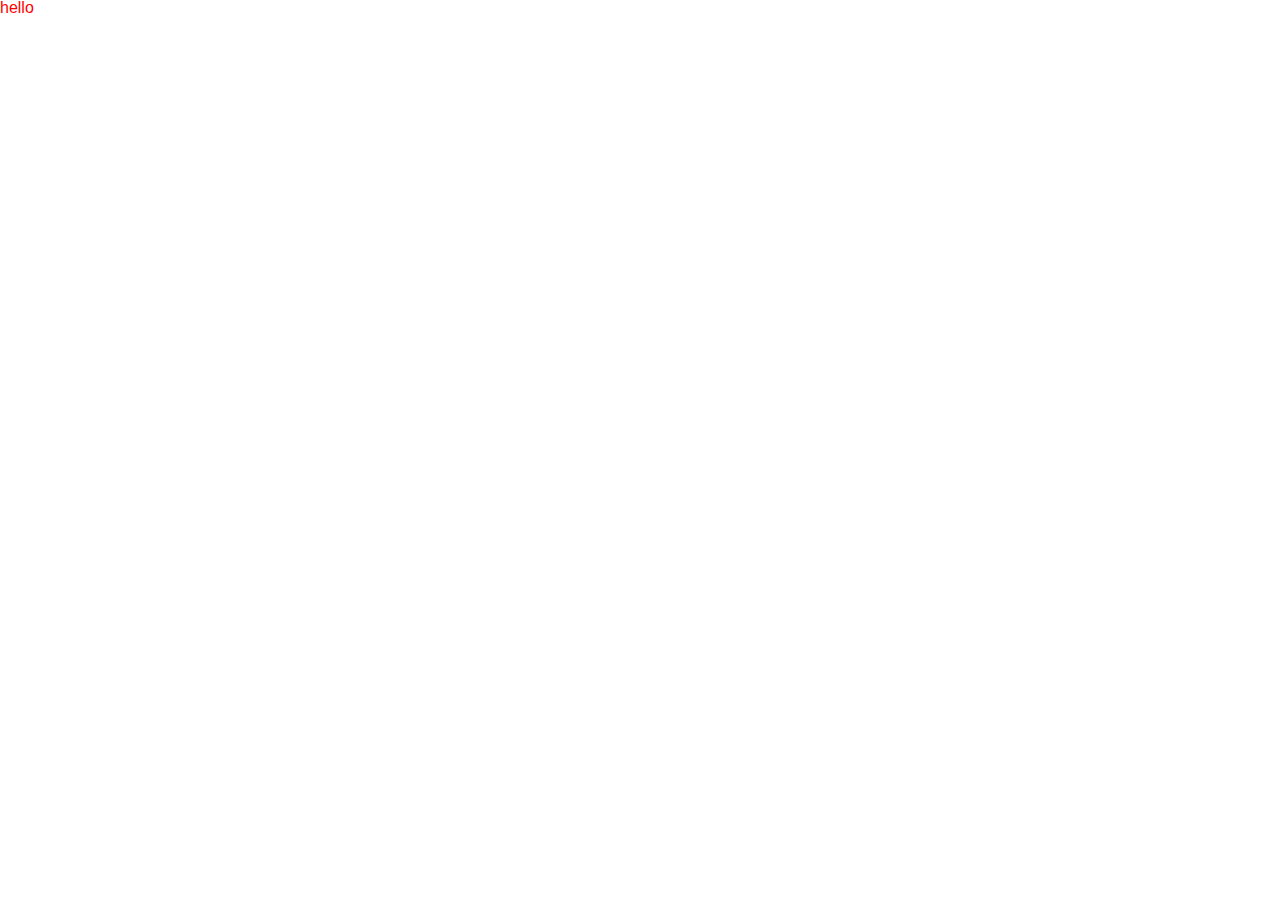
==== index.html @ 7f605374 "Merge pull request #2 from MalekFarag/dev.m.farag" ====
<!DOCTYPE html>
<html lang="en">
<head>
    <meta charset="UTF-8">
    <meta name="viewport" content="width=device-width, initial-scale=1.0">
    <meta http-equiv="X-UA-Compatible" content="ie=edge">
    <link rel="stylesheet" type="text/css" href="css/main.css"> 
    <title>Document</title>
</head>
<body>
    <h1>hello</h1>

    <script src="js/main.js" type="text/javascript"></script>
</body>
</html>
---- css/main.css ----
/* CSS Document */
/*Linking Othe .scss files*/
/* CSS Document */
/* CSS Document */
/* CSS Document */
/* CSS Document */
/* http://meyerweb.com/eric/tools/css/reset/ 
   v2.0 | 20110126
   License: none (public domain)
*/
html, body, div, span, applet, object, iframe,
h1, h2, h3, h4, h5, h6, p, blockquote, pre,
a, abbr, acronym, address, big, cite, code,
del, dfn, em, img, ins, kbd, q, s, samp,
small, strike, strong, sub, sup, tt, var,
b, u, i, center,
dl, dt, dd, ol, ul, li,
fieldset, form, label, legend,
table, caption, tbody, tfoot, thead, tr, th, td,
article, aside, canvas, details, embed,
figure, figcaption, footer, header, hgroup,
menu, nav, output, ruby, section, summary,
time, mark, audio, video {
  margin: 0;
  padding: 0;
  border: 0;
  font-size: 100%;
  font: inherit;
  vertical-align: baseline;
}

/* HTML5 display-role reset for older browsers */
article, aside, details, figcaption, figure,
footer, header, hgroup, menu, nav, section {
  display: block;
}

body {
  line-height: 1;
}

ol, ul {
  list-style: none;
}

blockquote, q {
  quotes: none;
}

blockquote:before, blockquote:after,
q:before, q:after {
  content: '';
  content: none;
}

table {
  border-collapse: collapse;
  border-spacing: 0;
}

.hidden {
  display: none;
}

body {
  font-family: Helvetica, Arial, sans-serif;
}

.container {
  margin: 0 auto;
  min-width: 340px;
}

@media screen and (min-width: 340px) {
  h1 {
    color: red;
  }
}
/*# sourceMappingURL=main.css.map */
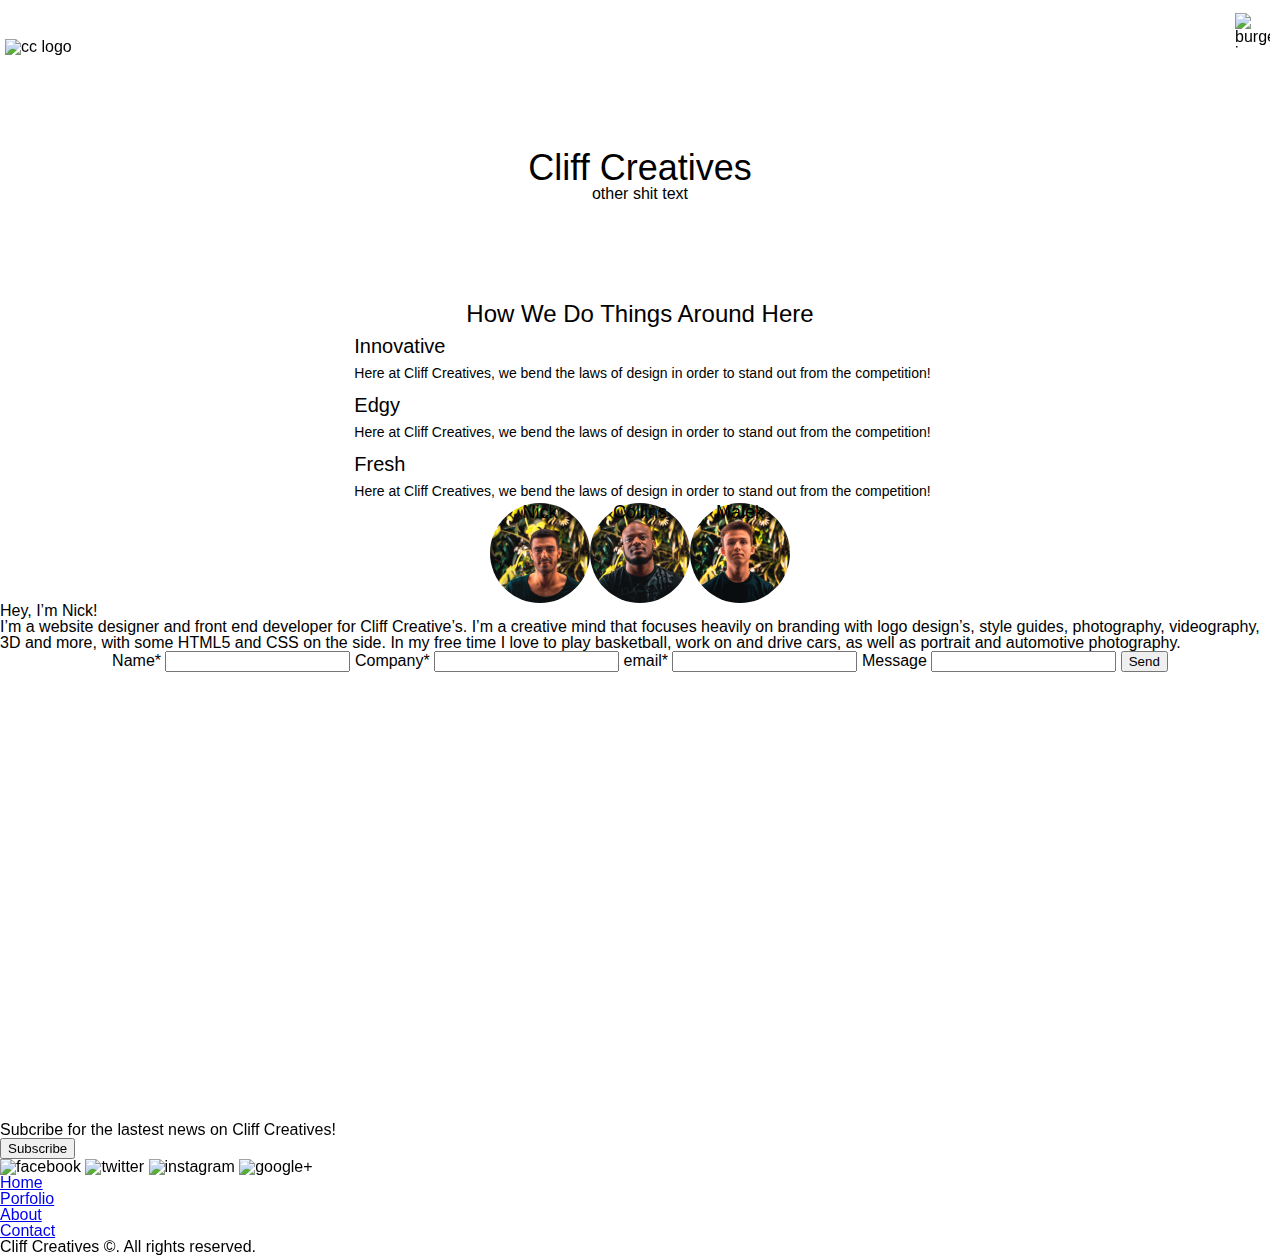
==== commit 4270ea8c: "continued css (team section) & started js" ====
--- a/index.html
+++ b/index.html
@@ -5,11 +5,135 @@
     <meta name="viewport" content="width=device-width, initial-scale=1.0">
     <meta http-equiv="X-UA-Compatible" content="ie=edge">
     <link rel="stylesheet" type="text/css" href="css/main.css"> 
-    <title>Document</title>
+    <title>Cliff Creatives</title>
 </head>
 <body>
-    <h1>hello</h1>
+    <div class="container">
+    <h1 class='hidden'>Cliff Creatives</h1>
+    <header>
+        <div class="mobileHead">
+            <h2 class="hidden">Main Header</h2>
+            <img src="images/cliff_creative_mobile_logo-01.svg" alt='cc logo' class="mobileLogo">
+            <img src="images/burger.png" class="burgerBut" alt='burger icon'>
+        </div>
+        <nav class="mainNav hidden">
+            <ul>
+                <a href="index.html"><li>Home</li></a>
+                <a href="portfolio.html"><li>Porfolio</li></a>
+                <a href="#.html"><li>About</li></a>
+                <a href="#"><li>Contact</li></a>
+            </ul>
+        </nav>
+    </header>
+        <div class="body">
 
+            <!--HERO AREA-->
+            <div class="hero">
+                <h2>Cliff Creatives</h2>
+                <p>other shit text</p>
+            </div>
+
+            <!--HOW WE DO THINGS-->
+            <div class="hwd">
+                <h2>How We Do Things Around Here</h2>
+                <div class="para">
+                    <h4>Innovative</h4>
+                    <p>Here at Cliff Creatives, we bend the laws of design in order to stand out from the competition!</p>
+                </div>
+
+                <div class="para">
+                        <h4>Edgy</h4>
+                        <p>Here at Cliff Creatives, we bend the laws of design in order to stand out from the competition!</p>
+                </div>
+
+                <div class="para">
+                            <h4>Fresh</h4>
+                            <p>Here at Cliff Creatives, we bend the laws of design in order to stand out from the competition!</p>
+                </div>
+            </div>
+
+            <!--TEAM AREA-->
+
+            <div class="team">
+                <div class="mate">
+                    <div class="mateImg" id="nick"><h6>Nick</h6></div>
+                </div>
+
+                <div class="mate">
+                        <div class="mateImg"  id="collins"><h6>Collins</h6></div>
+                    </div>
+
+                    <div class="mate">
+                            <div class="mateImg"  id="malek"><h6>Malek</h6></div>
+                        </div>
+            </div>
+
+            <div class="mateInfo">
+                <p>Hey, I’m Nick!<br>
+                    I’m a website designer and front end developer for Cliff Creative’s. I’m a
+                    creative mind that focuses heavily on branding with logo design’s, style
+                    guides, photography, videography, 3D and more, with some HTML5 and
+                    CSS on the side. In my free time I love to play basketball, work on and
+                    drive cars, as well as portrait and automotive photography.</p>
+
+            </div>
+
+            <!--PORTFOLIO AREA-->
+            <div class="portfolio">
+
+
+
+            </div>
+
+            <!--CONTACT AREA-->
+            <div class="contact">
+                <form>
+                    <label>Name*</label>
+                    <input type='text' required>
+
+                    <label type='text' required>Company*</label>
+                    <input>
+
+                    <label type='text' required>email*</label>
+                    <input>
+
+                    <label type='text' required>Message</label>
+                    <input>
+
+                    <button>Send</button>
+                </form>
+
+                <iframe src="https://www.google.com/maps/embed?pb=!1m18!1m12!1m3!1d721968.9278135347!2d-93.8728958729119!3d45.02104552283693!2m3!1f0!2f0!3f0!3m2!1i1024!2i768!4f13.1!3m3!1m2!1s0x87f61fbdbc0b7b1d%3A0x6e3c30c56b69c2e9!2sCreative%20Cliff!5e0!3m2!1sen!2sca!4v1568331130695!5m2!1sen!2sca" width="600" height="450" frameborder="0" style="border:0;" allowfullscreen=""></iframe>
+
+            </div>
+
+            <div class="sub">
+                <p>Subcribe for the lastest news on Cliff Creatives!</p>
+                <button class="subBut">Subscribe</button>
+            </div>
+        </div>
+        
+            <footer>
+                <div class="footerIcons">
+                    <img src='images/fb.png' alt="facebook">
+                    <img src='images/twitter.svg' alt="twitter">
+                    <img src='images/insta.png' alt="instagram">
+                    <img src='images/gp.png' alt="google+">
+                </div>
+
+                <nav class="footerNav">
+                        <ul>
+                            <a href="index.html"><li>Home</li></a>
+                            <a href="portfolio.html"><li>Porfolio</li></a>
+                            <a href="about.html"><li>About</li></a>
+                            <a href="#"><li>Contact</li></a>
+                        </ul>
+                    </nav>
+            
+                <div><p>Cliff Creatives ©. All rights reserved.</p></div>
+            </footer>
+        
+    </div>
     <script src="js/main.js" type="text/javascript"></script>
 </body>
 </html>--- a/css/main.css
+++ b/css/main.css
@@ -1,8 +1,5 @@
 /* CSS Document */
 /*Linking Othe .scss files*/
-/* CSS Document */
-/* CSS Document */
-/* CSS Document */
 /* CSS Document */
 /* http://meyerweb.com/eric/tools/css/reset/ 
    v2.0 | 20110126
@@ -67,13 +64,188 @@
 }
 
 .container {
-  margin: 0 auto;
   min-width: 340px;
 }
 
-@media screen and (min-width: 340px) {
-  h1 {
-    color: red;
-  }
+header {
+  position: fixed;
+  width: 100%;
+}
+
+header .mobileHead {
+  height: 50px;
+  margin-top: 5px;
+  display: -webkit-box;
+  display: -ms-flexbox;
+  display: flex;
+  -webkit-box-orient: horizontal;
+  -webkit-box-direction: normal;
+      -ms-flex-direction: row;
+          flex-direction: row;
+  -webkit-box-pack: justify;
+      -ms-flex-pack: justify;
+          justify-content: space-between;
+}
+
+header .mobileHead .mobileLogo {
+  width: 100px;
+  margin-left: 5px;
+  -ms-flex-item-align: end;
+      align-self: flex-end;
+  cursor: pointer;
+}
+
+header .mobileHead .burgerBut {
+  height: 35px;
+  width: 35px;
+  margin-right: 10px;
+  cursor: pointer;
+  -ms-flex-item-align: center;
+      -ms-grid-row-align: center;
+      align-self: center;
+}
+
+.body {
+  display: -webkit-box;
+  display: -ms-flexbox;
+  display: flex;
+  -webkit-box-orient: vertical;
+  -webkit-box-direction: normal;
+      -ms-flex-direction: column;
+          flex-direction: column;
+}
+
+.body .hero {
+  margin-top: 50px;
+  display: -webkit-box;
+  display: -ms-flexbox;
+  display: flex;
+  -webkit-box-orient: vertical;
+  -webkit-box-direction: normal;
+      -ms-flex-direction: column;
+          flex-direction: column;
+  -webkit-box-align: center;
+      -ms-flex-align: center;
+          align-items: center;
+  -ms-flex-item-align: center;
+      align-self: center;
+  text-align: center;
+  padding: 100px;
+}
+
+.body .hero h2 {
+  font-size: 36px;
+}
+
+.body .hwd {
+  display: -webkit-box;
+  display: -ms-flexbox;
+  display: flex;
+  -webkit-box-orient: vertical;
+  -webkit-box-direction: normal;
+      -ms-flex-direction: column;
+          flex-direction: column;
+  -webkit-box-align: center;
+      -ms-flex-align: center;
+          align-items: center;
+  -ms-flex-item-align: center;
+      align-self: center;
+  text-align: center;
+}
+
+.body .hwd .para {
+  text-align: left;
+}
+
+.body .hwd .para h4 {
+  font-size: 20px;
+  margin: 10px;
+}
+
+.body .hwd .para p {
+  font-size: 14px;
+  margin: 5px;
+  margin-left: 10px;
+}
+
+.body .hwd h2 {
+  font-size: 24px;
+}
+
+.body .team {
+  display: -webkit-box;
+  display: -ms-flexbox;
+  display: flex;
+  -webkit-box-orient: vertical;
+  -webkit-box-direction: normal;
+      -ms-flex-direction: column;
+          flex-direction: column;
+  -webkit-box-align: center;
+      -ms-flex-align: center;
+          align-items: center;
+  -ms-flex-item-align: center;
+      align-self: center;
+  text-align: center;
+  -ms-flex-direction: row;
+      flex-direction: row;
+  -ms-flex-pack: distribute;
+      justify-content: space-around;
+}
+
+.body .team .mateImg {
+  border-radius: 60px;
+  height: 100px;
+  width: 100px;
+}
+
+.body .team .mateImg h6 {
+  font-size: 18px;
+}
+
+.body .team #nick {
+  background: url("../images/square_team_pic/square_team_pic-3.jpg") center no-repeat;
+  background-size: cover;
+}
+
+.body .team #collins {
+  background: url("../images/square_team_pic/square_team_pic.jpg") center no-repeat;
+  background-size: cover;
+}
+
+.body .team #malek {
+  background: url("../images/square_team_pic/square_team_pic-2.jpg") center no-repeat;
+  background-size: cover;
+}
+
+.body .portfolio {
+  display: -webkit-box;
+  display: -ms-flexbox;
+  display: flex;
+  -webkit-box-orient: vertical;
+  -webkit-box-direction: normal;
+      -ms-flex-direction: column;
+          flex-direction: column;
+  -webkit-box-align: center;
+      -ms-flex-align: center;
+          align-items: center;
+  -ms-flex-item-align: center;
+      align-self: center;
+  text-align: center;
+}
+
+.body .contact {
+  display: -webkit-box;
+  display: -ms-flexbox;
+  display: flex;
+  -webkit-box-orient: vertical;
+  -webkit-box-direction: normal;
+      -ms-flex-direction: column;
+          flex-direction: column;
+  -webkit-box-align: center;
+      -ms-flex-align: center;
+          align-items: center;
+  -ms-flex-item-align: center;
+      align-self: center;
+  text-align: center;
 }
 /*# sourceMappingURL=main.css.map */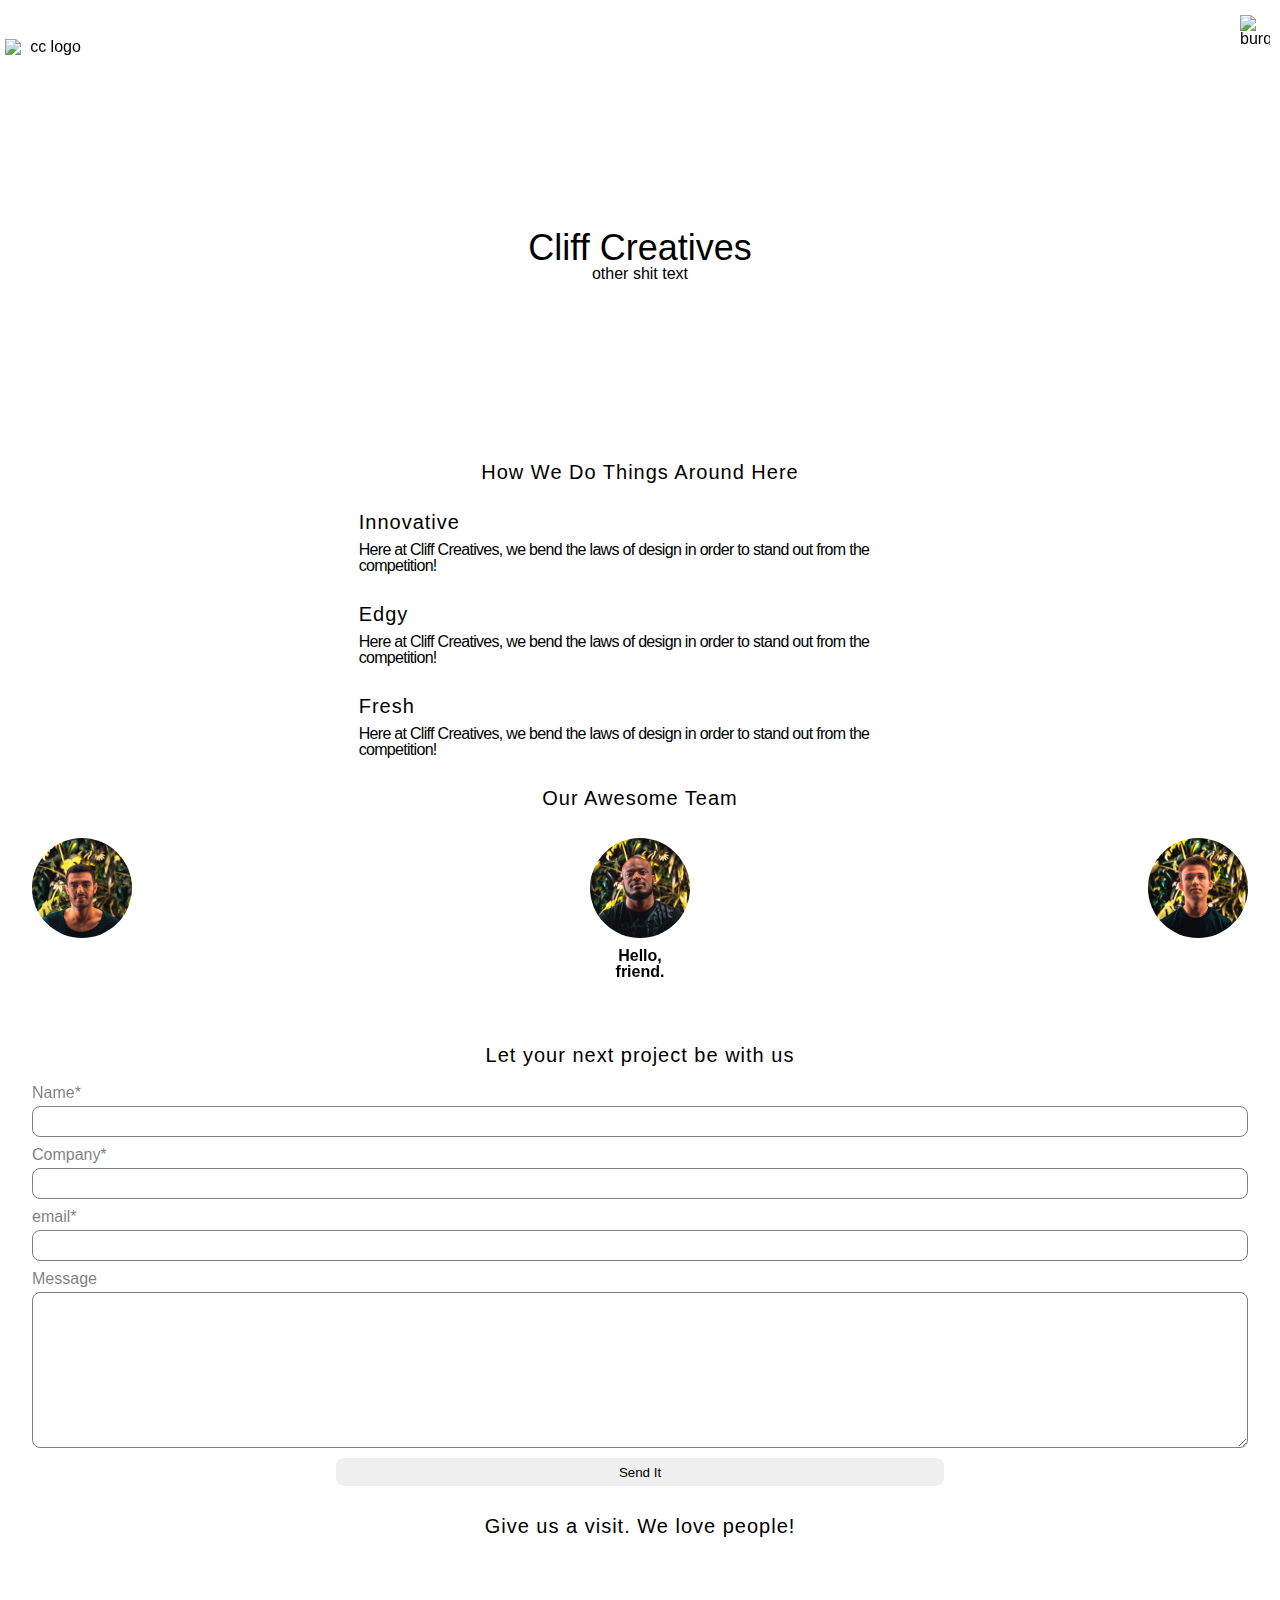
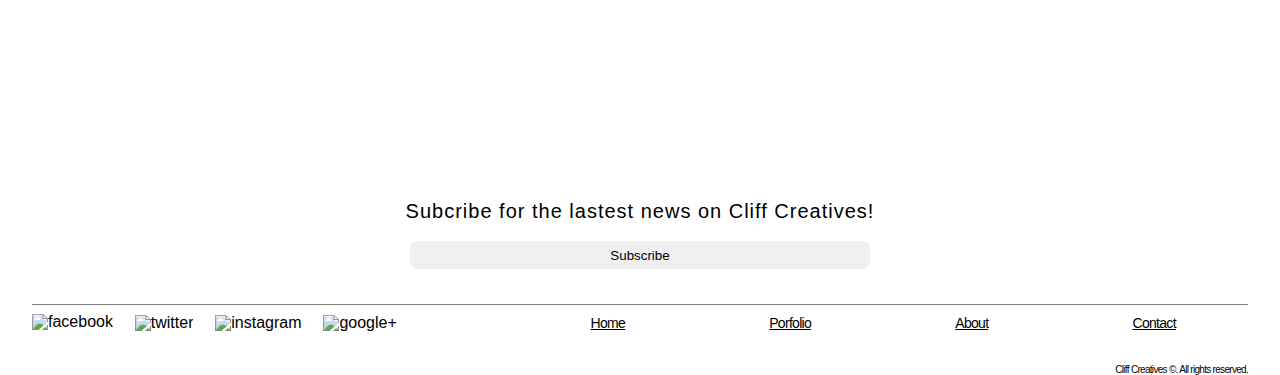
==== commit 9967acc1: "bio function complete (css needs work) (portfolio page needed)" ====
--- a/index.html
+++ b/index.html
@@ -53,28 +53,25 @@
             </div>
 
             <!--TEAM AREA-->
-
+                <h4 class="teamHead">Our Awesome Team</h4>
             <div class="team">
+                
                 <div class="mate">
-                    <div class="mateImg" id="nick"><h6>Nick</h6></div>
+                    <div class="mateImg nick"></div>
                 </div>
 
                 <div class="mate">
-                        <div class="mateImg"  id="collins"><h6>Collins</h6></div>
+                        <div class="mateImg collins"></div>
                     </div>
 
                     <div class="mate">
-                            <div class="mateImg"  id="malek"><h6>Malek</h6></div>
+                            <div class="mateImg malek"></div>
                         </div>
             </div>
 
             <div class="mateInfo">
-                <p>Hey, I’m Nick!<br>
-                    I’m a website designer and front end developer for Cliff Creative’s. I’m a
-                    creative mind that focuses heavily on branding with logo design’s, style
-                    guides, photography, videography, 3D and more, with some HTML5 and
-                    CSS on the side. In my free time I love to play basketball, work on and
-                    drive cars, as well as portrait and automotive photography.</p>
+                <h6 class="bioHead">Hello, friend.</h6>
+                    <p class="bio"></p>
 
             </div>
 
@@ -87,23 +84,25 @@
 
             <!--CONTACT AREA-->
             <div class="contact">
+                <h3>Let your next project be with us</h3>
                 <form>
                     <label>Name*</label>
                     <input type='text' required>
 
-                    <label type='text' required>Company*</label>
-                    <input>
+                    <label>Company*</label>
+                    <input type='text' required>
 
-                    <label type='text' required>email*</label>
-                    <input>
+                    <label>email*</label>
+                    <input type='text' required>
 
-                    <label type='text' required>Message</label>
-                    <input>
+                    <label>Message</label>
+                    <textarea type='text' rows="8" cols="2" required id='message'></textarea>
 
-                    <button>Send</button>
+                    <button>Send It</button>
                 </form>
 
-                <iframe src="https://www.google.com/maps/embed?pb=!1m18!1m12!1m3!1d721968.9278135347!2d-93.8728958729119!3d45.02104552283693!2m3!1f0!2f0!3f0!3m2!1i1024!2i768!4f13.1!3m3!1m2!1s0x87f61fbdbc0b7b1d%3A0x6e3c30c56b69c2e9!2sCreative%20Cliff!5e0!3m2!1sen!2sca!4v1568331130695!5m2!1sen!2sca" width="600" height="450" frameborder="0" style="border:0;" allowfullscreen=""></iframe>
+                <h4>Give us a visit. We love people!</h4>
+                <iframe class="gMap" src="https://www.google.com/maps/embed?pb=!1m18!1m12!1m3!1d721968.9278135347!2d-93.8728958729119!3d45.02104552283693!2m3!1f0!2f0!3f0!3m2!1i1024!2i768!4f13.1!3m3!1m2!1s0x87f61fbdbc0b7b1d%3A0x6e3c30c56b69c2e9!2sCreative%20Cliff!5e0!3m2!1sen!2sca!4v1568331130695!5m2!1sen!2sca" frameborder="0" style="border:0;" allowfullscreen=""></iframe>
 
             </div>
 
@@ -115,7 +114,7 @@
         
             <footer>
                 <div class="footerIcons">
-                    <img src='images/fb.png' alt="facebook">
+                    <img src='images/fb.png' id='fb' alt="facebook">
                     <img src='images/twitter.svg' alt="twitter">
                     <img src='images/insta.png' alt="instagram">
                     <img src='images/gp.png' alt="google+">
@@ -130,7 +129,7 @@
                         </ul>
                     </nav>
             
-                <div><p>Cliff Creatives ©. All rights reserved.</p></div>
+                <p class="copyright">Cliff Creatives ©. All rights reserved.</p>
             </footer>
         
     </div>
--- a/css/main.css
+++ b/css/main.css
@@ -65,6 +65,7 @@
 
 .container {
   min-width: 340px;
+  text-align: center;
 }
 
 header {
@@ -88,7 +89,7 @@
 }
 
 header .mobileHead .mobileLogo {
-  width: 100px;
+  width: 85px;
   margin-left: 5px;
   -ms-flex-item-align: end;
       align-self: flex-end;
@@ -96,8 +97,8 @@
 }
 
 header .mobileHead .burgerBut {
-  height: 35px;
-  width: 35px;
+  height: 30px;
+  width: 30px;
   margin-right: 10px;
   cursor: pointer;
   -ms-flex-item-align: center;
@@ -116,7 +117,7 @@
 }
 
 .body .hero {
-  margin-top: 50px;
+  margin-top: 180px;
   display: -webkit-box;
   display: -ms-flexbox;
   display: flex;
@@ -130,11 +131,15 @@
   -ms-flex-item-align: center;
       align-self: center;
   text-align: center;
-  padding: 100px;
 }
 
 .body .hero h2 {
+  margin-top: 50px;
   font-size: 36px;
+}
+
+.body .hero p {
+  margin-bottom: 180px;
 }
 
 .body .hwd {
@@ -153,23 +158,45 @@
   text-align: center;
 }
 
+.body .hwd h2 {
+  font-size: 20px;
+  letter-spacing: 1px;
+}
+
 .body .hwd .para {
+  display: -webkit-box;
+  display: -ms-flexbox;
+  display: flex;
+  -webkit-box-orient: vertical;
+  -webkit-box-direction: normal;
+      -ms-flex-direction: column;
+          flex-direction: column;
+  margin-left: auto;
+  margin-right: auto;
+  width: 95%;
   text-align: left;
 }
 
 .body .hwd .para h4 {
   font-size: 20px;
   margin: 10px;
+  margin-top: 30px;
+  letter-spacing: 1px;
+  margin-left: 0px;
+  margin-bottom: 10px;
 }
 
 .body .hwd .para p {
-  font-size: 14px;
-  margin: 5px;
-  margin-left: 10px;
-}
-
-.body .hwd h2 {
-  font-size: 24px;
+  font-size: 16px;
+  letter-spacing: -.7px;
+}
+
+.body .teamHead {
+  font-size: 20px;
+  margin: 10px;
+  margin-top: 30px;
+  letter-spacing: 1px;
+  margin-top: 30px;
 }
 
 .body .team {
@@ -188,33 +215,78 @@
   text-align: center;
   -ms-flex-direction: row;
       flex-direction: row;
-  -ms-flex-pack: distribute;
-      justify-content: space-around;
+  -webkit-box-pack: justify;
+      -ms-flex-pack: justify;
+          justify-content: space-between;
+  width: 95%;
+  margin-top: 20px;
+  margin-bottom: 0px;
 }
 
 .body .team .mateImg {
+  display: -webkit-box;
+  display: -ms-flexbox;
+  display: flex;
+  -webkit-box-pack: center;
+      -ms-flex-pack: center;
+          justify-content: center;
   border-radius: 60px;
   height: 100px;
   width: 100px;
-}
-
-.body .team .mateImg h6 {
-  font-size: 18px;
-}
-
-.body .team #nick {
+  -webkit-transition: all .2s ease;
+  transition: all .2s ease;
+}
+
+.body .team .mateImg:hover {
+  opacity: .7;
+}
+
+.body .team .nick {
   background: url("../images/square_team_pic/square_team_pic-3.jpg") center no-repeat;
   background-size: cover;
 }
 
-.body .team #collins {
+.body .team .collins {
   background: url("../images/square_team_pic/square_team_pic.jpg") center no-repeat;
   background-size: cover;
 }
 
-.body .team #malek {
+.body .team .malek {
   background: url("../images/square_team_pic/square_team_pic-2.jpg") center no-repeat;
   background-size: cover;
+}
+
+.body .mateInfo {
+  display: -webkit-box;
+  display: -ms-flexbox;
+  display: flex;
+  -webkit-box-orient: vertical;
+  -webkit-box-direction: normal;
+      -ms-flex-direction: column;
+          flex-direction: column;
+  margin-left: auto;
+  margin-right: auto;
+}
+
+.body .mateInfo .bioHead {
+  margin-top: 10px;
+  font-weight: bolder;
+  font-size: 16px;
+  margin-left: auto;
+  margin-right: auto;
+  width: 87%;
+  position: relative;
+}
+
+.body .mateInfo .bio {
+  font-size: 16px;
+  letter-spacing: -.7px;
+  text-align: left;
+  line-height: 18px;
+  margin-top: 5px;
+  margin-left: auto;
+  margin-right: auto;
+  width: 95%;
 }
 
 .body .portfolio {
@@ -247,5 +319,220 @@
   -ms-flex-item-align: center;
       align-self: center;
   text-align: center;
+  margin-top: 30px;
+  width: 100%;
+}
+
+.body .contact h3 {
+  font-size: 20px;
+  margin: 10px;
+  margin-top: 30px;
+  letter-spacing: 1px;
+}
+
+.body .contact form {
+  display: -webkit-box;
+  display: -ms-flexbox;
+  display: flex;
+  -webkit-box-orient: vertical;
+  -webkit-box-direction: normal;
+      -ms-flex-direction: column;
+          flex-direction: column;
+  -webkit-box-pack: center;
+      -ms-flex-pack: center;
+          justify-content: center;
+  width: 95%;
+}
+
+.body .contact form label {
+  opacity: .5;
+  text-align: left;
+  margin-top: 10px;
+}
+
+.body .contact form input {
+  margin-top: 5px;
+  font-size: 16px;
+  padding-left: 10px;
+  height: 27px;
+  border: solid 1px gray;
+  border-radius: 8px;
+  -webkit-transition: all .2s ease;
+  transition: all .2s ease;
+}
+
+.body .contact form input:focus {
+  border-radius: 12px;
+}
+
+.body .contact form #message {
+  height: 150px;
+  margin-top: 5px;
+  font-size: 16px;
+  padding-left: 10px;
+  border: solid 1px gray;
+  border-radius: 8px;
+  -webkit-transition: all .2s ease;
+  transition: all .2s ease;
+}
+
+.body .contact form #message:focus {
+  border-radius: 12px;
+}
+
+.body .contact form button {
+  cursor: pointer;
+  margin-top: 10px;
+  border-radius: 8px;
+  border: none;
+  height: 28px;
+  width: 50%;
+  margin-left: auto;
+  margin-right: auto;
+  -webkit-transition: all .2s ease;
+  transition: all .2s ease;
+}
+
+.body .contact form button:focus {
+  background-color: blue;
+  border-radius: 12px;
+}
+
+.body .contact h4 {
+  font-size: 20px;
+  margin: 10px;
+  margin-top: 30px;
+  letter-spacing: 1px;
+}
+
+.body .contact iframe {
+  margin-top: 20px;
+  width: 100%;
+  height: 200px;
+}
+
+.body .sub {
+  display: -webkit-box;
+  display: -ms-flexbox;
+  display: flex;
+  -webkit-box-orient: vertical;
+  -webkit-box-direction: normal;
+      -ms-flex-direction: column;
+          flex-direction: column;
+  -webkit-box-align: center;
+      -ms-flex-align: center;
+          align-items: center;
+  -ms-flex-item-align: center;
+      align-self: center;
+  text-align: center;
+  margin-top: 30px;
+  width: 60%;
+  padding: 5px;
+}
+
+.body .sub p {
+  font-size: 20px;
+  margin: 10px;
+  margin-top: 30px;
+  letter-spacing: 1px;
+  margin-top: 0px;
+}
+
+.body .sub button {
+  cursor: pointer;
+  margin-top: 10px;
+  border-radius: 8px;
+  border: none;
+  height: 28px;
+  width: 60%;
+  -webkit-transition: all .2s ease;
+  transition: all .2s ease;
+}
+
+.body .sub button:focus {
+  background-color: blue;
+  border-radius: 12px;
+}
+
+footer {
+  margin-top: 30px;
+  width: 95%;
+  display: -webkit-box;
+  display: -ms-flexbox;
+  display: flex;
+  -webkit-box-orient: horizontal;
+  -webkit-box-direction: normal;
+      -ms-flex-direction: row;
+          flex-direction: row;
+  -ms-flex-wrap: wrap;
+      flex-wrap: wrap;
+  -webkit-box-pack: justify;
+      -ms-flex-pack: justify;
+          justify-content: space-between;
+  margin-left: auto;
+  margin-right: auto;
+  border-top: solid 1px gray;
+}
+
+footer .footerIcons {
+  display: -webkit-box;
+  display: -ms-flexbox;
+  display: flex;
+  -webkit-box-orient: horizontal;
+  -webkit-box-direction: normal;
+      -ms-flex-direction: row;
+          flex-direction: row;
+  -webkit-box-pack: justify;
+      -ms-flex-pack: justify;
+          justify-content: space-between;
+  width: 30%;
+  height: 20px;
+  margin-top: 10px;
+}
+
+footer .footerIcons img {
+  height: 90%;
+  cursor: pointer;
+}
+
+footer .footerIcons #fb {
+  position: relative;
+  bottom: 1px;
+  height: 102%;
+}
+
+footer .footerNav {
+  width: 60%;
+  margin-top: 10px;
+}
+
+footer .footerNav ul {
+  display: -webkit-box;
+  display: -ms-flexbox;
+  display: flex;
+  -webkit-box-orient: horizontal;
+  -webkit-box-direction: normal;
+      -ms-flex-direction: row;
+          flex-direction: row;
+  -ms-flex-pack: distribute;
+      justify-content: space-around;
+  font-size: 16px;
+  letter-spacing: -.7px;
+  font-size: 14px;
+  margin-top: 1px;
+}
+
+footer .footerNav ul a {
+  cursor: pointer;
+  color: black;
+}
+
+footer .copyright {
+  font-size: 16px;
+  letter-spacing: -.7px;
+  margin-top: 30px;
+  text-align: right;
+  font-size: 10px;
+  width: 100%;
 }
 /*# sourceMappingURL=main.css.map */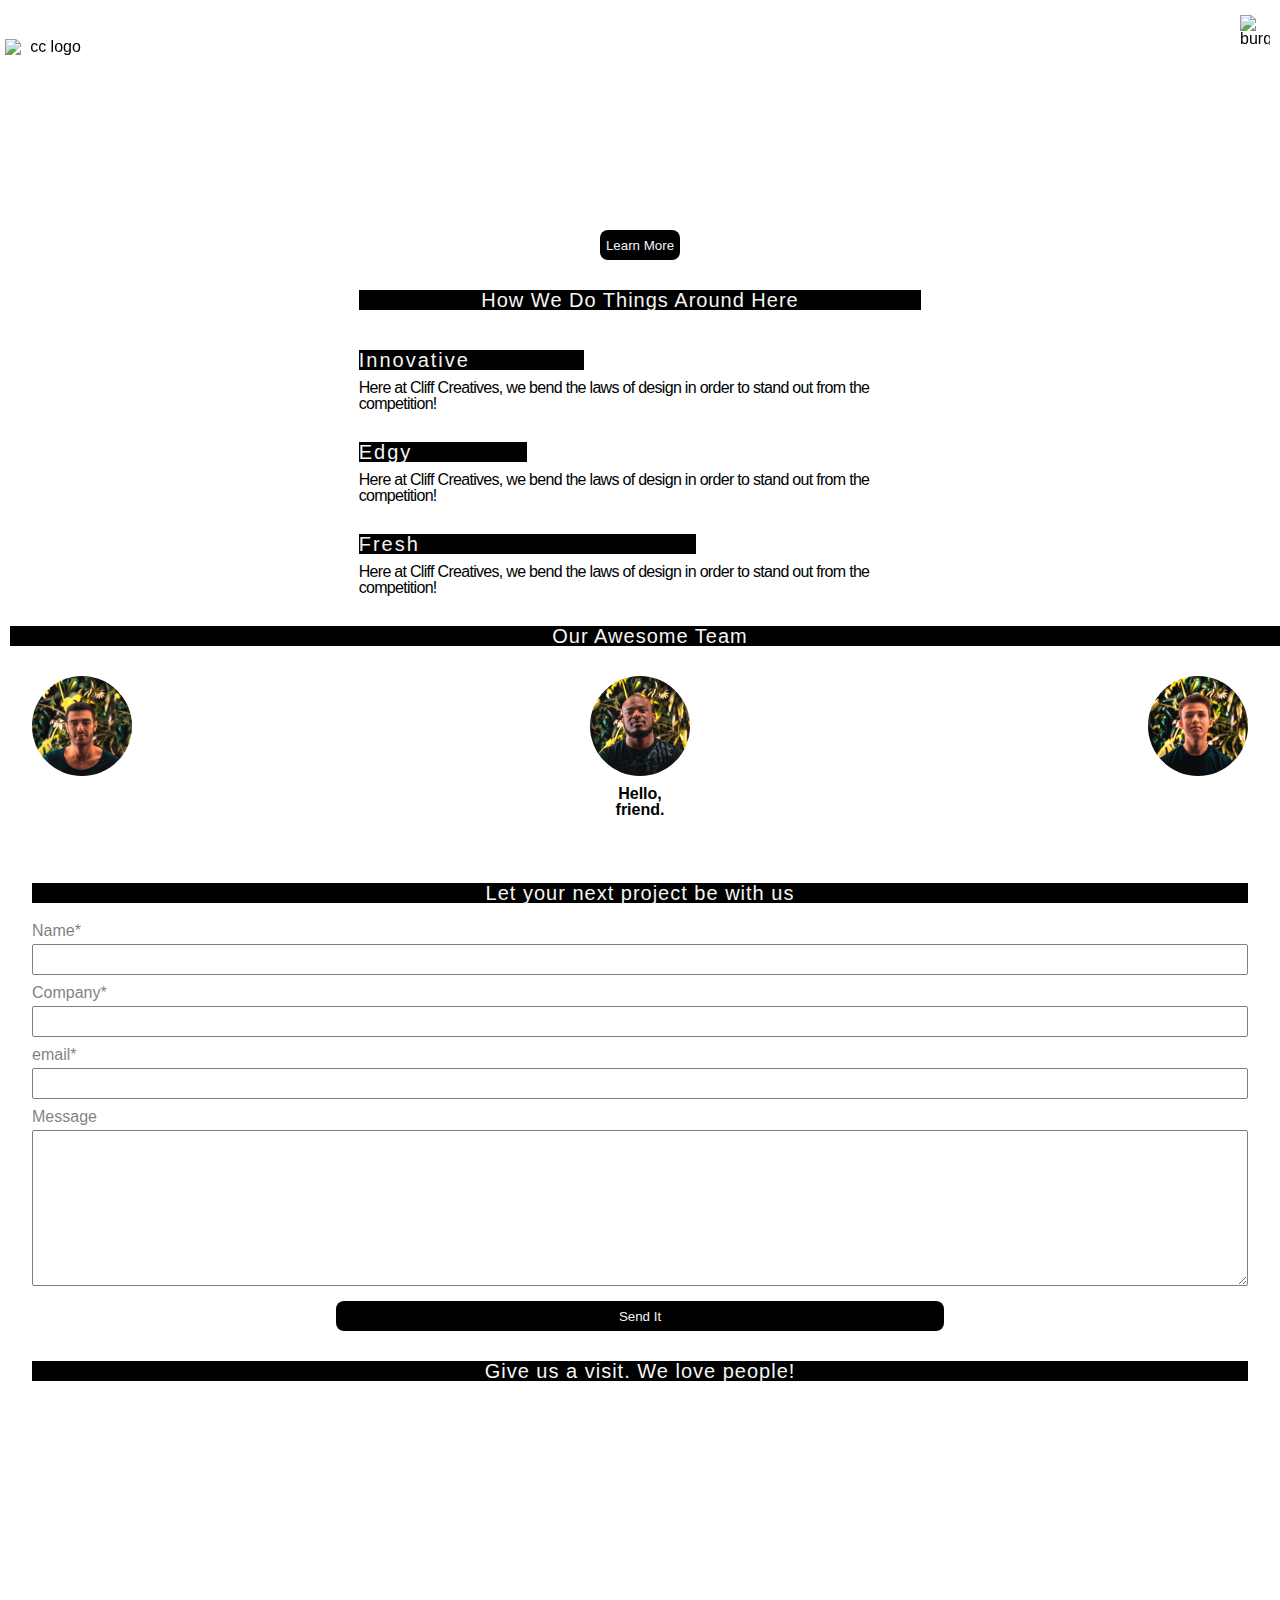
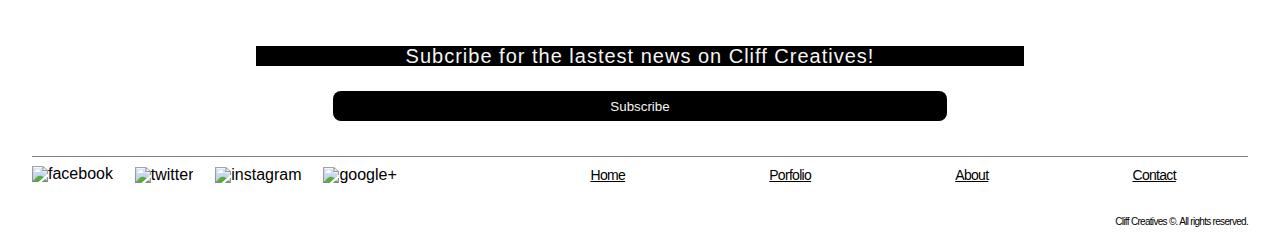
==== commit 4304fc68: "changes to css" ====
--- a/index.html
+++ b/index.html
@@ -17,11 +17,12 @@
             <img src="images/burger.png" class="burgerBut" alt='burger icon'>
         </div>
         <nav class="mainNav hidden">
+            <h2 class="hidden">Main Nav</h2>
             <ul>
-                <a href="index.html"><li>Home</li></a>
-                <a href="portfolio.html"><li>Porfolio</li></a>
-                <a href="#.html"><li>About</li></a>
-                <a href="#"><li>Contact</li></a>
+                <li><a href="index.html">Home</a></li>
+                <li><a href="portfolio.html">Porfolio</a></li>
+                <li><a href="#.html">About</a></li>
+                <li><a href="#">Contact</a></li>
             </ul>
         </nav>
     </header>
@@ -29,25 +30,28 @@
 
             <!--HERO AREA-->
             <div class="hero">
-                <h2>Cliff Creatives</h2>
-                <p>other shit text</p>
+                <video class="videoHead" loop muted autoplay>
+                    <source src='assets/video/promotional_video_cc.mp4' type='video/mp4'>
+                        
+                </video>
+                <a href="portfolio.html"><button class="moreBut">Learn More</button></a>
             </div>
 
             <!--HOW WE DO THINGS-->
             <div class="hwd">
                 <h2>How We Do Things Around Here</h2>
                 <div class="para">
-                    <h4>Innovative</h4>
+                    <h4 class="hwd1">Innovative</h4>
                     <p>Here at Cliff Creatives, we bend the laws of design in order to stand out from the competition!</p>
                 </div>
 
                 <div class="para">
-                        <h4>Edgy</h4>
+                        <h4 class="hwd2">Edgy</h4>
                         <p>Here at Cliff Creatives, we bend the laws of design in order to stand out from the competition!</p>
                 </div>
 
                 <div class="para">
-                            <h4>Fresh</h4>
+                            <h4 class="hwd3">Fresh</h4>
                             <p>Here at Cliff Creatives, we bend the laws of design in order to stand out from the competition!</p>
                 </div>
             </div>
@@ -70,7 +74,7 @@
             </div>
 
             <div class="mateInfo">
-                <h6 class="bioHead">Hello, friend.</h6>
+                <h5 class="bioHead">Hello, friend.</h5>
                     <p class="bio"></p>
 
             </div>
@@ -84,7 +88,7 @@
 
             <!--CONTACT AREA-->
             <div class="contact">
-                <h3>Let your next project be with us</h3>
+                <h2>Let your next project be with us</h2>
                 <form>
                     <label>Name*</label>
                     <input type='text' required>
@@ -96,12 +100,12 @@
                     <input type='text' required>
 
                     <label>Message</label>
-                    <textarea type='text' rows="8" cols="2" required id='message'></textarea>
+                    <textarea rows="8" cols="2" required id='message'></textarea>
 
                     <button>Send It</button>
                 </form>
 
-                <h4>Give us a visit. We love people!</h4>
+                <h2>Give us a visit. We love people!</h2>
                 <iframe class="gMap" src="https://www.google.com/maps/embed?pb=!1m18!1m12!1m3!1d721968.9278135347!2d-93.8728958729119!3d45.02104552283693!2m3!1f0!2f0!3f0!3m2!1i1024!2i768!4f13.1!3m3!1m2!1s0x87f61fbdbc0b7b1d%3A0x6e3c30c56b69c2e9!2sCreative%20Cliff!5e0!3m2!1sen!2sca!4v1568331130695!5m2!1sen!2sca" frameborder="0" style="border:0;" allowfullscreen=""></iframe>
 
             </div>
@@ -121,11 +125,12 @@
                 </div>
 
                 <nav class="footerNav">
+                    <h2 class="hidden">Footer Nav</h2>
                         <ul>
-                            <a href="index.html"><li>Home</li></a>
-                            <a href="portfolio.html"><li>Porfolio</li></a>
-                            <a href="about.html"><li>About</li></a>
-                            <a href="#"><li>Contact</li></a>
+                            <li><a href="index.html">Home</a></li>
+                            <li><a href="portfolio.html">Porfolio</a></li>
+                            <li><a href="#.html">About</a></li>
+                            <li><a href="#">Contact</a></li>
                         </ul>
                     </nav>
             
@@ -133,6 +138,6 @@
             </footer>
         
     </div>
-    <script src="js/main.js" type="text/javascript"></script>
+    <script src="js/main.js"></script>
 </body>
 </html>--- a/css/main.css
+++ b/css/main.css
@@ -59,8 +59,12 @@
   display: none;
 }
 
+.whitebg {
+  background-color: white;
+}
+
 body {
-  font-family: Helvetica, Arial, sans-serif;
+  font-family: 'Helvetica';
 }
 
 .container {
@@ -71,6 +75,7 @@
 header {
   position: fixed;
   width: 100%;
+  z-index: 99;
 }
 
 header .mobileHead {
@@ -97,6 +102,7 @@
 }
 
 header .mobileHead .burgerBut {
+  position: relative;
   height: 30px;
   width: 30px;
   margin-right: 10px;
@@ -106,6 +112,33 @@
       align-self: center;
 }
 
+header .mainNav {
+  background-color: white;
+  position: fixed;
+  width: 100%;
+  border-top: solid 1px black;
+}
+
+header .mainNav a {
+  color: whitesmoke;
+  text-decoration: none;
+  background-color: black;
+  padding: 5px;
+  cursor: pointer;
+}
+
+header .mainNav li {
+  padding-top: 40px;
+  padding-bottom: 40px;
+  font-size: 20px;
+  border-bottom: solid 1px black;
+}
+
+header .open {
+  -webkit-transform: rotate(90deg);
+          transform: rotate(90deg);
+}
+
 .body {
   display: -webkit-box;
   display: -ms-flexbox;
@@ -117,7 +150,7 @@
 }
 
 .body .hero {
-  margin-top: 180px;
+  margin-top: 65px;
   display: -webkit-box;
   display: -ms-flexbox;
   display: flex;
@@ -133,13 +166,28 @@
   text-align: center;
 }
 
-.body .hero h2 {
-  margin-top: 50px;
-  font-size: 36px;
-}
-
-.body .hero p {
-  margin-bottom: 180px;
+.body .hero .videoHead {
+  width: 100% !important;
+  height: auto !important;
+  -webkit-transition: all .2s ease;
+  transition: all .2s ease;
+}
+
+.body .hero .moreBut {
+  cursor: pointer;
+  margin-top: 15px;
+  border-radius: 8px;
+  background-color: black;
+  color: whitesmoke;
+  border: none;
+  height: 30px;
+  -webkit-transition: all .2s ease;
+  transition: all .2s ease;
+}
+
+.body .hero .moreBut:hover {
+  background-color: lightgray;
+  color: black;
 }
 
 .body .hwd {
@@ -160,6 +208,14 @@
 
 .body .hwd h2 {
   font-size: 20px;
+  margin: 10px;
+  margin-top: 30px;
+  letter-spacing: 1px;
+  width: 100%;
+  color: whitesmoke;
+  background-color: black;
+  width: 95%;
+  font-size: 20px;
   letter-spacing: 1px;
 }
 
@@ -182,8 +238,21 @@
   margin: 10px;
   margin-top: 30px;
   letter-spacing: 1px;
+  width: 100%;
+  color: whitesmoke;
+  background-color: black;
+  letter-spacing: 2px;
+  width: 40%;
   margin-left: 0px;
   margin-bottom: 10px;
+}
+
+.body .hwd .para .hwd2 {
+  width: 30%;
+}
+
+.body .hwd .para .hwd3 {
+  width: 60%;
 }
 
 .body .hwd .para p {
@@ -196,6 +265,9 @@
   margin: 10px;
   margin-top: 30px;
   letter-spacing: 1px;
+  width: 100%;
+  color: whitesmoke;
+  background-color: black;
   margin-top: 30px;
 }
 
@@ -235,6 +307,7 @@
   width: 100px;
   -webkit-transition: all .2s ease;
   transition: all .2s ease;
+  cursor: pointer;
 }
 
 .body .team .mateImg:hover {
@@ -257,6 +330,8 @@
 }
 
 .body .mateInfo {
+  position: relative;
+  z-index: 10;
   display: -webkit-box;
   display: -ms-flexbox;
   display: flex;
@@ -323,11 +398,15 @@
   width: 100%;
 }
 
-.body .contact h3 {
+.body .contact h2 {
   font-size: 20px;
   margin: 10px;
   margin-top: 30px;
   letter-spacing: 1px;
+  width: 100%;
+  color: whitesmoke;
+  background-color: black;
+  width: 95%;
 }
 
 .body .contact form {
@@ -356,13 +435,14 @@
   padding-left: 10px;
   height: 27px;
   border: solid 1px gray;
-  border-radius: 8px;
+  border-radius: 2px;
   -webkit-transition: all .2s ease;
   transition: all .2s ease;
 }
 
 .body .contact form input:focus {
-  border-radius: 12px;
+  background-color: gray;
+  color: white;
 }
 
 .body .contact form #message {
@@ -371,31 +451,37 @@
   font-size: 16px;
   padding-left: 10px;
   border: solid 1px gray;
-  border-radius: 8px;
+  border-radius: 2px;
   -webkit-transition: all .2s ease;
   transition: all .2s ease;
 }
 
 .body .contact form #message:focus {
-  border-radius: 12px;
+  background-color: gray;
+  color: white;
 }
 
 .body .contact form button {
-  cursor: pointer;
-  margin-top: 10px;
-  border-radius: 8px;
-  border: none;
   height: 28px;
   width: 50%;
   margin-left: auto;
   margin-right: auto;
+  height: 30px;
   -webkit-transition: all .2s ease;
   transition: all .2s ease;
-}
-
-.body .contact form button:focus {
-  background-color: blue;
-  border-radius: 12px;
+  cursor: pointer;
+  margin-top: 15px;
+  border-radius: 8px;
+  background-color: black;
+  color: whitesmoke;
+  border: none;
+  height: 30px;
+  transition: all .2s ease;
+}
+
+.body .contact form button:hover {
+  background-color: lightgray;
+  color: black;
 }
 
 .body .contact h4 {
@@ -403,6 +489,9 @@
   margin: 10px;
   margin-top: 30px;
   letter-spacing: 1px;
+  width: 100%;
+  color: whitesmoke;
+  background-color: black;
 }
 
 .body .contact iframe {
@@ -435,23 +524,32 @@
   margin: 10px;
   margin-top: 30px;
   letter-spacing: 1px;
+  width: 100%;
+  color: whitesmoke;
+  background-color: black;
   margin-top: 0px;
 }
 
 .body .sub button {
-  cursor: pointer;
   margin-top: 10px;
   border-radius: 8px;
   border: none;
   height: 28px;
-  width: 60%;
+  width: 80%;
+  cursor: pointer;
+  margin-top: 15px;
+  border-radius: 8px;
+  background-color: black;
+  color: whitesmoke;
+  border: none;
+  height: 30px;
   -webkit-transition: all .2s ease;
   transition: all .2s ease;
 }
 
-.body .sub button:focus {
-  background-color: blue;
-  border-radius: 12px;
+.body .sub button:hover {
+  background-color: lightgray;
+  color: black;
 }
 
 footer {
@@ -531,6 +629,7 @@
   font-size: 16px;
   letter-spacing: -.7px;
   margin-top: 30px;
+  margin-bottom: 10px;
   text-align: right;
   font-size: 10px;
   width: 100%;
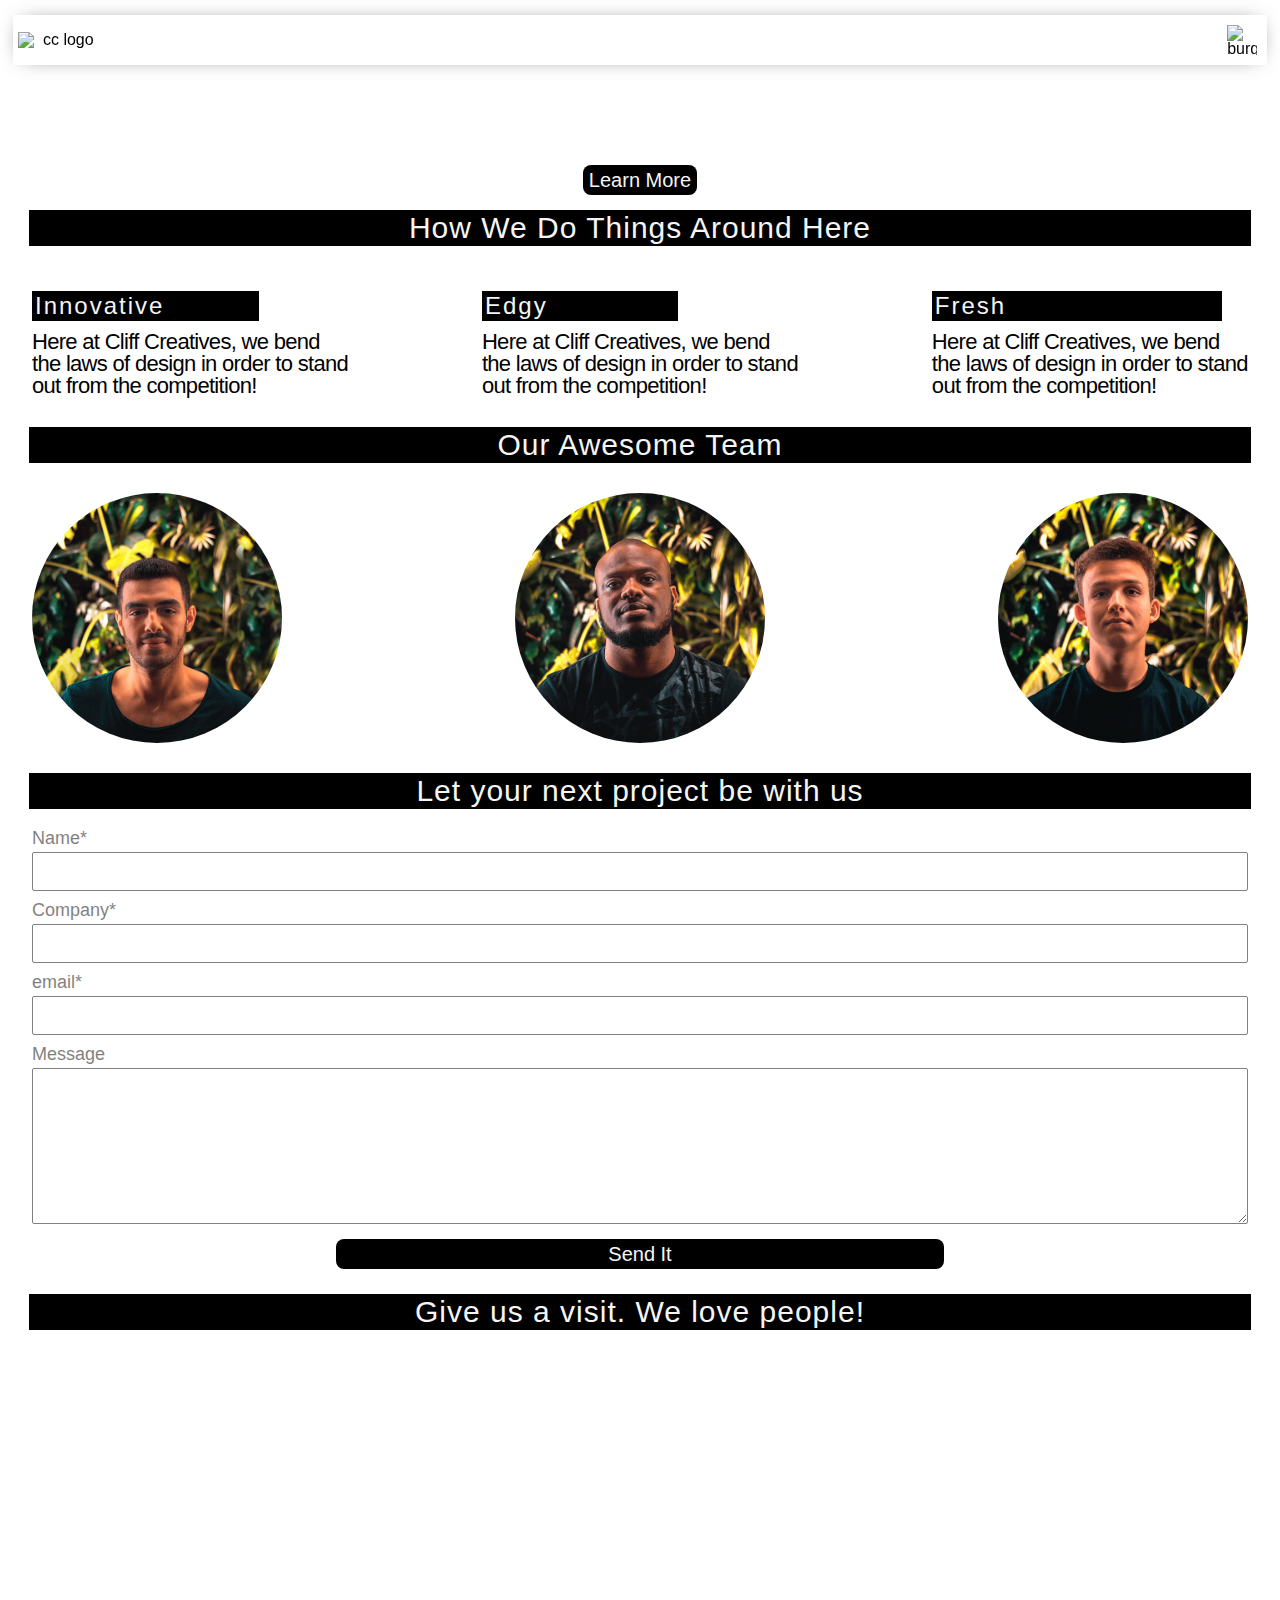
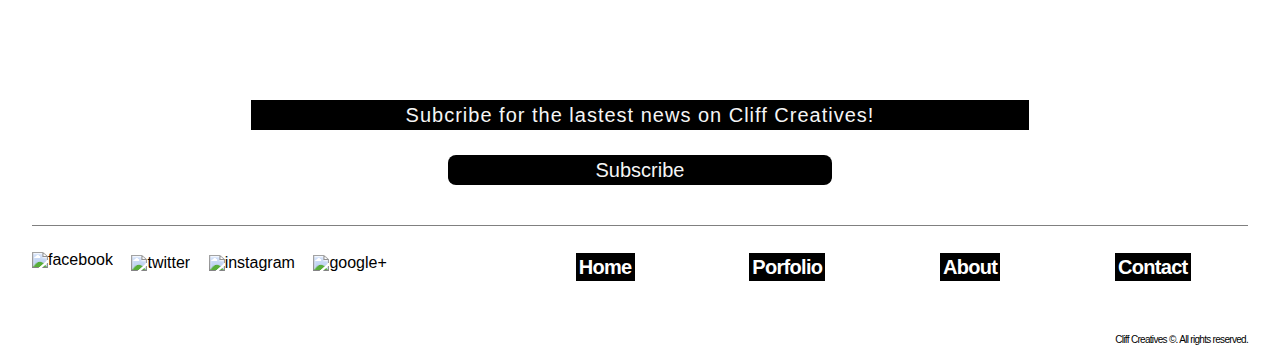
==== commit d3d3b048: "home page complete" ====
--- a/index.html
+++ b/index.html
@@ -2,14 +2,16 @@
 <html lang="en">
 <head>
     <meta charset="UTF-8">
-    <meta name="viewport" content="width=device-width, initial-scale=1.0">
+    <meta name="viewport" content="initial-scale=1.0, width=device-width">
     <meta http-equiv="X-UA-Compatible" content="ie=edge">
     <link rel="stylesheet" type="text/css" href="css/main.css"> 
+    <script src="https://cdnjs.cloudflare.com/ajax/libs/gsap/2.1.2/TweenMax.min.js"></script>
     <title>Cliff Creatives</title>
 </head>
 <body>
     <div class="container">
     <h1 class='hidden'>Cliff Creatives</h1>
+    
     <header>
         <div class="mobileHead">
             <h2 class="hidden">Main Header</h2>
@@ -19,14 +21,14 @@
         <nav class="mainNav hidden">
             <h2 class="hidden">Main Nav</h2>
             <ul>
-                <li><a href="index.html">Home</a></li>
-                <li><a href="portfolio.html">Porfolio</a></li>
-                <li><a href="#.html">About</a></li>
-                <li><a href="#">Contact</a></li>
+                <li class="navItem"><a href="index.html">Home</a></li>
+                <li class="navItem"><a href="portfolio.html">Porfolio</a></li>
+                <li class="navItem"><a href="#.html">About</a></li>
+                <li class="navItem"><a href="#">Contact</a></li>
             </ul>
         </nav>
     </header>
-        <div class="body">
+        
 
             <!--HERO AREA-->
             <div class="hero">
@@ -36,10 +38,11 @@
                 </video>
                 <a href="portfolio.html"><button class="moreBut">Learn More</button></a>
             </div>
-
+            <div class="body">
             <!--HOW WE DO THINGS-->
             <div class="hwd">
                 <h2>How We Do Things Around Here</h2>
+            <div class="paraDiv">
                 <div class="para">
                     <h4 class="hwd1">Innovative</h4>
                     <p>Here at Cliff Creatives, we bend the laws of design in order to stand out from the competition!</p>
@@ -55,10 +58,13 @@
                             <p>Here at Cliff Creatives, we bend the laws of design in order to stand out from the competition!</p>
                 </div>
             </div>
+            </div>
 
             <!--TEAM AREA-->
-                <h4 class="teamHead">Our Awesome Team</h4>
+                <h2 class="teamHead">Our Awesome Team</h2>
+                <p class="closeX off">x</p>
             <div class="team">
+                
                 
                 <div class="mate">
                     <div class="mateImg nick"></div>
@@ -74,15 +80,8 @@
             </div>
 
             <div class="mateInfo">
-                <h5 class="bioHead">Hello, friend.</h5>
+                <h5 class="bioHead"></h5>
                     <p class="bio"></p>
-
-            </div>
-
-            <!--PORTFOLIO AREA-->
-            <div class="portfolio">
-
-
 
             </div>
 
--- a/css/main.css
+++ b/css/main.css
@@ -59,26 +59,37 @@
   display: none;
 }
 
-.whitebg {
-  background-color: white;
+.bg {
+  position: absolute;
+  width: 100%;
+  height: 100%;
+  z-index: 99;
+  background-color: rgba(0, 0, 0, 0.6);
+}
+
+.open {
+  -webkit-transform: rotate(90deg);
+          transform: rotate(90deg);
 }
 
 body {
   font-family: 'Helvetica';
+  background-color: rgba(0, 0, 0, 0);
 }
 
 .container {
+  margin: 0 auto;
   min-width: 340px;
   text-align: center;
 }
 
-header {
+.container header {
   position: fixed;
   width: 100%;
   z-index: 99;
 }
 
-header .mobileHead {
+.container header .mobileHead {
   height: 50px;
   margin-top: 5px;
   display: -webkit-box;
@@ -93,7 +104,7 @@
           justify-content: space-between;
 }
 
-header .mobileHead .mobileLogo {
+.container header .mobileHead .mobileLogo {
   width: 85px;
   margin-left: 5px;
   -ms-flex-item-align: end;
@@ -101,7 +112,7 @@
   cursor: pointer;
 }
 
-header .mobileHead .burgerBut {
+.container header .mobileHead .burgerBut {
   position: relative;
   height: 30px;
   width: 30px;
@@ -112,45 +123,38 @@
       align-self: center;
 }
 
-header .mainNav {
-  background-color: white;
+.container header .mainNav {
+  background-color: rgba(0, 0, 0, 0.1);
   position: fixed;
   width: 100%;
-  border-top: solid 1px black;
-}
-
-header .mainNav a {
+  height: 100%;
+  overflow: hidden;
+}
+
+.container header .mainNav a {
   color: whitesmoke;
   text-decoration: none;
   background-color: black;
-  padding: 5px;
+  padding: 7px;
   cursor: pointer;
-}
-
-header .mainNav li {
+  -webkit-transition: all .2s ease;
+  transition: all .2s ease;
+}
+
+.container header .mainNav a:hover {
+  color: black;
+  background-color: whitesmoke;
+}
+
+.container header .mainNav li {
   padding-top: 40px;
   padding-bottom: 40px;
-  font-size: 20px;
-  border-bottom: solid 1px black;
-}
-
-header .open {
-  -webkit-transform: rotate(90deg);
-          transform: rotate(90deg);
-}
-
-.body {
-  display: -webkit-box;
-  display: -ms-flexbox;
-  display: flex;
-  -webkit-box-orient: vertical;
-  -webkit-box-direction: normal;
-      -ms-flex-direction: column;
-          flex-direction: column;
-}
-
-.body .hero {
-  margin-top: 65px;
+  text-align: right;
+  margin-right: 50px;
+  font-size: 30px;
+}
+
+.container .hero {
   display: -webkit-box;
   display: -ms-flexbox;
   display: flex;
@@ -166,14 +170,14 @@
   text-align: center;
 }
 
-.body .hero .videoHead {
+.container .hero .videoHead {
   width: 100% !important;
   height: auto !important;
   -webkit-transition: all .2s ease;
   transition: all .2s ease;
 }
 
-.body .hero .moreBut {
+.container .hero .moreBut {
   cursor: pointer;
   margin-top: 15px;
   border-radius: 8px;
@@ -185,12 +189,24 @@
   transition: all .2s ease;
 }
 
-.body .hero .moreBut:hover {
+.container .hero .moreBut:hover {
   background-color: lightgray;
   color: black;
 }
 
-.body .hwd {
+.container .body {
+  display: -webkit-box;
+  display: -ms-flexbox;
+  display: flex;
+  -webkit-box-orient: vertical;
+  -webkit-box-direction: normal;
+      -ms-flex-direction: column;
+          flex-direction: column;
+  max-width: 1440px;
+  margin: 0 auto;
+}
+
+.container .body .hwd {
   display: -webkit-box;
   display: -ms-flexbox;
   display: flex;
@@ -204,74 +220,97 @@
   -ms-flex-item-align: center;
       align-self: center;
   text-align: center;
-}
-
-.body .hwd h2 {
+  width: 100%;
+}
+
+.container .body .hwd h2 {
   font-size: 20px;
   margin: 10px;
   margin-top: 30px;
   letter-spacing: 1px;
-  width: 100%;
-  color: whitesmoke;
-  background-color: black;
+  padding: 3px;
+  width: 100%;
+  color: whitesmoke;
+  background-color: black;
+  margin-top: 15px;
   width: 95%;
   font-size: 20px;
   letter-spacing: 1px;
 }
 
-.body .hwd .para {
-  display: -webkit-box;
-  display: -ms-flexbox;
-  display: flex;
-  -webkit-box-orient: vertical;
-  -webkit-box-direction: normal;
-      -ms-flex-direction: column;
-          flex-direction: column;
-  margin-left: auto;
-  margin-right: auto;
-  width: 95%;
+.container .body .hwd .paraDiv {
+  width: 95%;
+}
+
+.container .body .hwd .para {
+  display: -webkit-box;
+  display: -ms-flexbox;
+  display: flex;
+  -webkit-box-orient: vertical;
+  -webkit-box-direction: normal;
+      -ms-flex-direction: column;
+          flex-direction: column;
   text-align: left;
 }
 
-.body .hwd .para h4 {
+.container .body .hwd .para h4 {
   font-size: 20px;
   margin: 10px;
   margin-top: 30px;
   letter-spacing: 1px;
-  width: 100%;
-  color: whitesmoke;
-  background-color: black;
+  padding: 3px;
+  width: 100%;
+  color: whitesmoke;
+  background-color: black;
+  margin-top: 15px;
   letter-spacing: 2px;
   width: 40%;
   margin-left: 0px;
   margin-bottom: 10px;
 }
 
-.body .hwd .para .hwd2 {
+.container .body .hwd .para .hwd2 {
   width: 30%;
 }
 
-.body .hwd .para .hwd3 {
+.container .body .hwd .para .hwd3 {
   width: 60%;
 }
 
-.body .hwd .para p {
+.container .body .hwd .para p {
   font-size: 16px;
   letter-spacing: -.7px;
 }
 
-.body .teamHead {
+.container .body .closeX {
+  width: 95%;
+  text-align: right;
+  font-size: 20px;
+  font-weight: bold;
+  opacity: .7;
+  cursor: pointer;
+}
+
+.container .body .off {
+  visibility: hidden;
+}
+
+.container .body .teamHead {
   font-size: 20px;
   margin: 10px;
   margin-top: 30px;
   letter-spacing: 1px;
-  width: 100%;
-  color: whitesmoke;
-  background-color: black;
-  margin-top: 30px;
-}
-
-.body .team {
+  padding: 3px;
+  width: 100%;
+  color: whitesmoke;
+  background-color: black;
+  width: 95%;
+  margin-left: auto;
+  margin-right: auto;
+  margin-top: 30px;
+}
+
+.container .body .team {
   display: -webkit-box;
   display: -ms-flexbox;
   display: flex;
@@ -291,11 +330,10 @@
       -ms-flex-pack: justify;
           justify-content: space-between;
   width: 95%;
-  margin-top: 20px;
   margin-bottom: 0px;
 }
 
-.body .team .mateImg {
+.container .body .team .mateImg {
   display: -webkit-box;
   display: -ms-flexbox;
   display: flex;
@@ -310,26 +348,26 @@
   cursor: pointer;
 }
 
-.body .team .mateImg:hover {
+.container .body .team .mateImg:hover {
   opacity: .7;
 }
 
-.body .team .nick {
+.container .body .team .nick {
   background: url("../images/square_team_pic/square_team_pic-3.jpg") center no-repeat;
   background-size: cover;
 }
 
-.body .team .collins {
+.container .body .team .collins {
   background: url("../images/square_team_pic/square_team_pic.jpg") center no-repeat;
   background-size: cover;
 }
 
-.body .team .malek {
+.container .body .team .malek {
   background: url("../images/square_team_pic/square_team_pic-2.jpg") center no-repeat;
   background-size: cover;
 }
 
-.body .mateInfo {
+.container .body .mateInfo {
   position: relative;
   z-index: 10;
   display: -webkit-box;
@@ -343,7 +381,7 @@
   margin-right: auto;
 }
 
-.body .mateInfo .bioHead {
+.container .body .mateInfo .bioHead {
   margin-top: 10px;
   font-weight: bolder;
   font-size: 16px;
@@ -353,10 +391,10 @@
   position: relative;
 }
 
-.body .mateInfo .bio {
+.container .body .mateInfo .bio {
   font-size: 16px;
   letter-spacing: -.7px;
-  text-align: left;
+  text-align: center;
   line-height: 18px;
   margin-top: 5px;
   margin-left: auto;
@@ -364,7 +402,7 @@
   width: 95%;
 }
 
-.body .portfolio {
+.container .body .contact {
   display: -webkit-box;
   display: -ms-flexbox;
   display: flex;
@@ -378,38 +416,23 @@
   -ms-flex-item-align: center;
       align-self: center;
   text-align: center;
-}
-
-.body .contact {
-  display: -webkit-box;
-  display: -ms-flexbox;
-  display: flex;
-  -webkit-box-orient: vertical;
-  -webkit-box-direction: normal;
-      -ms-flex-direction: column;
-          flex-direction: column;
-  -webkit-box-align: center;
-      -ms-flex-align: center;
-          align-items: center;
-  -ms-flex-item-align: center;
-      align-self: center;
-  text-align: center;
-  margin-top: 30px;
-  width: 100%;
-}
-
-.body .contact h2 {
+  width: 100%;
+}
+
+.container .body .contact h2 {
   font-size: 20px;
   margin: 10px;
   margin-top: 30px;
   letter-spacing: 1px;
-  width: 100%;
-  color: whitesmoke;
-  background-color: black;
-  width: 95%;
-}
-
-.body .contact form {
+  padding: 3px;
+  width: 100%;
+  color: whitesmoke;
+  background-color: black;
+  margin-top: 15px;
+  width: 95%;
+}
+
+.container .body .contact form {
   display: -webkit-box;
   display: -ms-flexbox;
   display: flex;
@@ -420,16 +443,18 @@
   -webkit-box-pack: center;
       -ms-flex-pack: center;
           justify-content: center;
-  width: 95%;
-}
-
-.body .contact form label {
+  -ms-flex-wrap: wrap;
+      flex-wrap: wrap;
+  width: 95%;
+}
+
+.container .body .contact form label {
   opacity: .5;
   text-align: left;
   margin-top: 10px;
 }
 
-.body .contact form input {
+.container .body .contact form input {
   margin-top: 5px;
   font-size: 16px;
   padding-left: 10px;
@@ -440,12 +465,12 @@
   transition: all .2s ease;
 }
 
-.body .contact form input:focus {
-  background-color: gray;
-  color: white;
-}
-
-.body .contact form #message {
+.container .body .contact form input:focus {
+  background-color: #fdfdfd;
+  color: black;
+}
+
+.container .body .contact form #message {
   height: 150px;
   margin-top: 5px;
   font-size: 16px;
@@ -456,12 +481,12 @@
   transition: all .2s ease;
 }
 
-.body .contact form #message:focus {
-  background-color: gray;
-  color: white;
-}
-
-.body .contact form button {
+.container .body .contact form #message:focus {
+  background-color: #fdfdfd;
+  color: black;
+}
+
+.container .body .contact form button {
   height: 28px;
   width: 50%;
   margin-left: auto;
@@ -477,30 +502,32 @@
   border: none;
   height: 30px;
   transition: all .2s ease;
-}
-
-.body .contact form button:hover {
+  margin-bottom: 10px;
+}
+
+.container .body .contact form button:hover {
   background-color: lightgray;
   color: black;
 }
 
-.body .contact h4 {
+.container .body .contact h4 {
   font-size: 20px;
   margin: 10px;
   margin-top: 30px;
   letter-spacing: 1px;
-  width: 100%;
-  color: whitesmoke;
-  background-color: black;
-}
-
-.body .contact iframe {
+  padding: 3px;
+  width: 100%;
+  color: whitesmoke;
+  background-color: black;
+}
+
+.container .body .contact iframe {
   margin-top: 20px;
   width: 100%;
   height: 200px;
 }
 
-.body .sub {
+.container .body .sub {
   display: -webkit-box;
   display: -ms-flexbox;
   display: flex;
@@ -516,21 +543,23 @@
   text-align: center;
   margin-top: 30px;
   width: 60%;
-  padding: 5px;
-}
-
-.body .sub p {
+  padding: 10px;
+}
+
+.container .body .sub p {
   font-size: 20px;
   margin: 10px;
   margin-top: 30px;
   letter-spacing: 1px;
+  padding: 3px;
   width: 100%;
   color: whitesmoke;
   background-color: black;
   margin-top: 0px;
-}
-
-.body .sub button {
+  padding: 5px;
+}
+
+.container .body .sub button {
   margin-top: 10px;
   border-radius: 8px;
   border: none;
@@ -547,12 +576,117 @@
   transition: all .2s ease;
 }
 
-.body .sub button:hover {
+.container .body .sub button:hover {
   background-color: lightgray;
   color: black;
 }
 
-footer {
+.container .featPro {
+  display: -webkit-box;
+  display: -ms-flexbox;
+  display: flex;
+  -webkit-box-orient: vertical;
+  -webkit-box-direction: normal;
+      -ms-flex-direction: column;
+          flex-direction: column;
+  -webkit-box-align: center;
+      -ms-flex-align: center;
+          align-items: center;
+  -ms-flex-item-align: center;
+      align-self: center;
+  text-align: center;
+  margin-top: 40px;
+  width: 95%;
+}
+
+.container .featPro h2 {
+  font-size: 20px;
+  margin: 10px;
+  margin-top: 30px;
+  letter-spacing: 1px;
+  padding: 3px;
+  width: 100%;
+  color: whitesmoke;
+  background-color: black;
+}
+
+.container .featPro .proTag {
+  font-size: 16px;
+  letter-spacing: -.7px;
+  font-size: 18px;
+  margin-bottom: 10px;
+}
+
+.container .featPro img {
+  width: 100%;
+  background-color: black;
+}
+
+.container .featPro .desc {
+  font-size: 16px;
+  letter-spacing: -.7px;
+  font-size: 18px;
+  width: 95%;
+  text-align: left;
+}
+
+.container .featPro .shots {
+  width: 100%;
+  display: -webkit-box;
+  display: -ms-flexbox;
+  display: flex;
+  -webkit-box-orient: horizontal;
+  -webkit-box-direction: normal;
+      -ms-flex-direction: row;
+          flex-direction: row;
+  -webkit-box-pack: justify;
+      -ms-flex-pack: justify;
+          justify-content: space-between;
+  -ms-flex-wrap: wrap;
+      flex-wrap: wrap;
+}
+
+.container .featPro .shots img {
+  width: 30%;
+  margin: 5px;
+}
+
+.container .moreProHead {
+  font-size: 20px;
+  margin: 10px;
+  margin-top: 30px;
+  letter-spacing: 1px;
+  padding: 3px;
+  width: 100%;
+  color: whitesmoke;
+  background-color: black;
+  width: 95%;
+}
+
+.container .morePro {
+  display: -webkit-box;
+  display: -ms-flexbox;
+  display: flex;
+  -webkit-box-orient: vertical;
+  -webkit-box-direction: normal;
+      -ms-flex-direction: column;
+          flex-direction: column;
+  -webkit-box-align: center;
+      -ms-flex-align: center;
+          align-items: center;
+  -ms-flex-item-align: center;
+      align-self: center;
+  text-align: center;
+  -webkit-box-pack: justify;
+      -ms-flex-pack: justify;
+          justify-content: space-between;
+  -ms-flex-direction: row;
+      flex-direction: row;
+  -ms-flex-wrap: wrap;
+      flex-wrap: wrap;
+}
+
+.container footer {
   margin-top: 30px;
   width: 95%;
   display: -webkit-box;
@@ -572,7 +706,7 @@
   border-top: solid 1px gray;
 }
 
-footer .footerIcons {
+.container footer .footerIcons {
   display: -webkit-box;
   display: -ms-flexbox;
   display: flex;
@@ -584,27 +718,26 @@
       -ms-flex-pack: justify;
           justify-content: space-between;
   width: 30%;
+  margin-top: 14px;
+}
+
+.container footer .footerIcons img {
   height: 20px;
-  margin-top: 10px;
-}
-
-footer .footerIcons img {
-  height: 90%;
   cursor: pointer;
 }
 
-footer .footerIcons #fb {
+.container footer .footerIcons #fb {
   position: relative;
   bottom: 1px;
-  height: 102%;
-}
-
-footer .footerNav {
+  height: 22px;
+}
+
+.container footer .footerNav {
   width: 60%;
-  margin-top: 10px;
-}
-
-footer .footerNav ul {
+  margin-top: 15px;
+}
+
+.container footer .footerNav ul {
   display: -webkit-box;
   display: -ms-flexbox;
   display: flex;
@@ -620,12 +753,23 @@
   margin-top: 1px;
 }
 
-footer .footerNav ul a {
+.container footer .footerNav ul a {
   cursor: pointer;
+  color: white;
+  background-color: black;
+  padding: 3px;
+  font-weight: bold;
+  text-decoration: none;
+  -webkit-transition: all .2s ease;
+  transition: all .2s ease;
+}
+
+.container footer .footerNav ul a:hover {
   color: black;
-}
-
-footer .copyright {
+  background-color: white;
+}
+
+.container footer .copyright {
   font-size: 16px;
   letter-spacing: -.7px;
   margin-top: 30px;
@@ -634,4 +778,157 @@
   font-size: 10px;
   width: 100%;
 }
+
+@media screen and (min-width: 550px) {
+  .mateImg {
+    height: 150px !important;
+    width: 150px !important;
+    border-radius: 150px !important;
+  }
+  iframe {
+    height: 300px !important;
+  }
+}
+
+@media screen and (min-width: 700px) {
+  .bioHead {
+    font-size: 24px !important;
+  }
+  .bio {
+    font-size: 22px !important;
+    line-height: 24px !important;
+  }
+  button {
+    font-size: 20px !important;
+    width: 50% !important;
+  }
+  a .moreBut {
+    width: 100% !important;
+  }
+  h2 {
+    font-size: 24px !important;
+  }
+  .hero {
+    margin-top: 0px !important;
+  }
+  .mobileHead {
+    background-color: white;
+    margin-top: 15px !important;
+    width: 98%;
+    -webkit-box-shadow: 0px 0px 21px -10px rgba(0, 0, 0, 0.75);
+            box-shadow: 0px 0px 21px -10px rgba(0, 0, 0, 0.75);
+    margin-left: auto;
+    margin-right: auto;
+  }
+  .mobileHead .mobileLogo {
+    -ms-flex-item-align: center !important;
+        -ms-grid-row-align: center !important;
+        align-self: center !important;
+  }
+  .mainNav li {
+    font-size: 36px !important;
+  }
+  .hwd p {
+    font-size: 18px !important;
+  }
+  .mateImg {
+    height: 175px !important;
+    width: 175px !important;
+    border-radius: 175px !important;
+  }
+  footer {
+    padding-top: 15px;
+  }
+  footer .footerIcons {
+    -ms-flex-wrap: wrap;
+        flex-wrap: wrap;
+    height: 50px !important;
+    width: 30% !important;
+  }
+  footer .footerIcons img {
+    height: 30px !important;
+    margin-right: 10px;
+  }
+  footer .footerIcons #fb {
+    bottom: 3px !important;
+    height: 36px !important;
+  }
+  footer .footerNav ul {
+    font-size: 20px !important;
+  }
+}
+
+@media screen and (min-width: 1000px) {
+  .bioHead {
+    font-size: 28px !important;
+  }
+  .bio {
+    font-size: 24px !important;
+    line-height: 28px !important;
+  }
+  .mainNav li {
+    font-size: 40px !important;
+  }
+  h2 {
+    font-size: 30px !important;
+  }
+  .hwd .paraDiv {
+    display: -webkit-box;
+    display: -ms-flexbox;
+    display: flex;
+    -webkit-box-pack: justify;
+        -ms-flex-pack: justify;
+            justify-content: space-between;
+  }
+  .hwd .para {
+    margin-top: 20px !important;
+    width: 26%;
+  }
+  .hwd h4 {
+    font-size: 24px !important;
+    width: 70% !important;
+  }
+  .hwd .hwd2 {
+    width: 60% !important;
+  }
+  .hwd .hwd3 {
+    width: 90% !important;
+  }
+  .hwd p {
+    font-size: 22px !important;
+  }
+  .mateImg {
+    height: 200px !important;
+    width: 200px !important;
+    border-radius: 200px !important;
+  }
+  form {
+    -ms-flex-pack: distribute;
+        justify-content: space-around;
+  }
+  form input {
+    height: 35px !important;
+    font-size: 20px !important;
+    letter-spacing: 1px;
+  }
+  form label {
+    font-size: 18px !important;
+  }
+}
+
+@media screen and (min-width: 1200px) {
+  .bioHead {
+    width: 90% !important;
+    font-size: 32px !important;
+  }
+  .bio {
+    font-size: 28px !important;
+    line-height: 30px !important;
+  }
+  .mateImg {
+    height: 250px !important;
+    width: 250px !important;
+    border-radius: 250px !important;
+  }
+}
 /*# sourceMappingURL=main.css.map */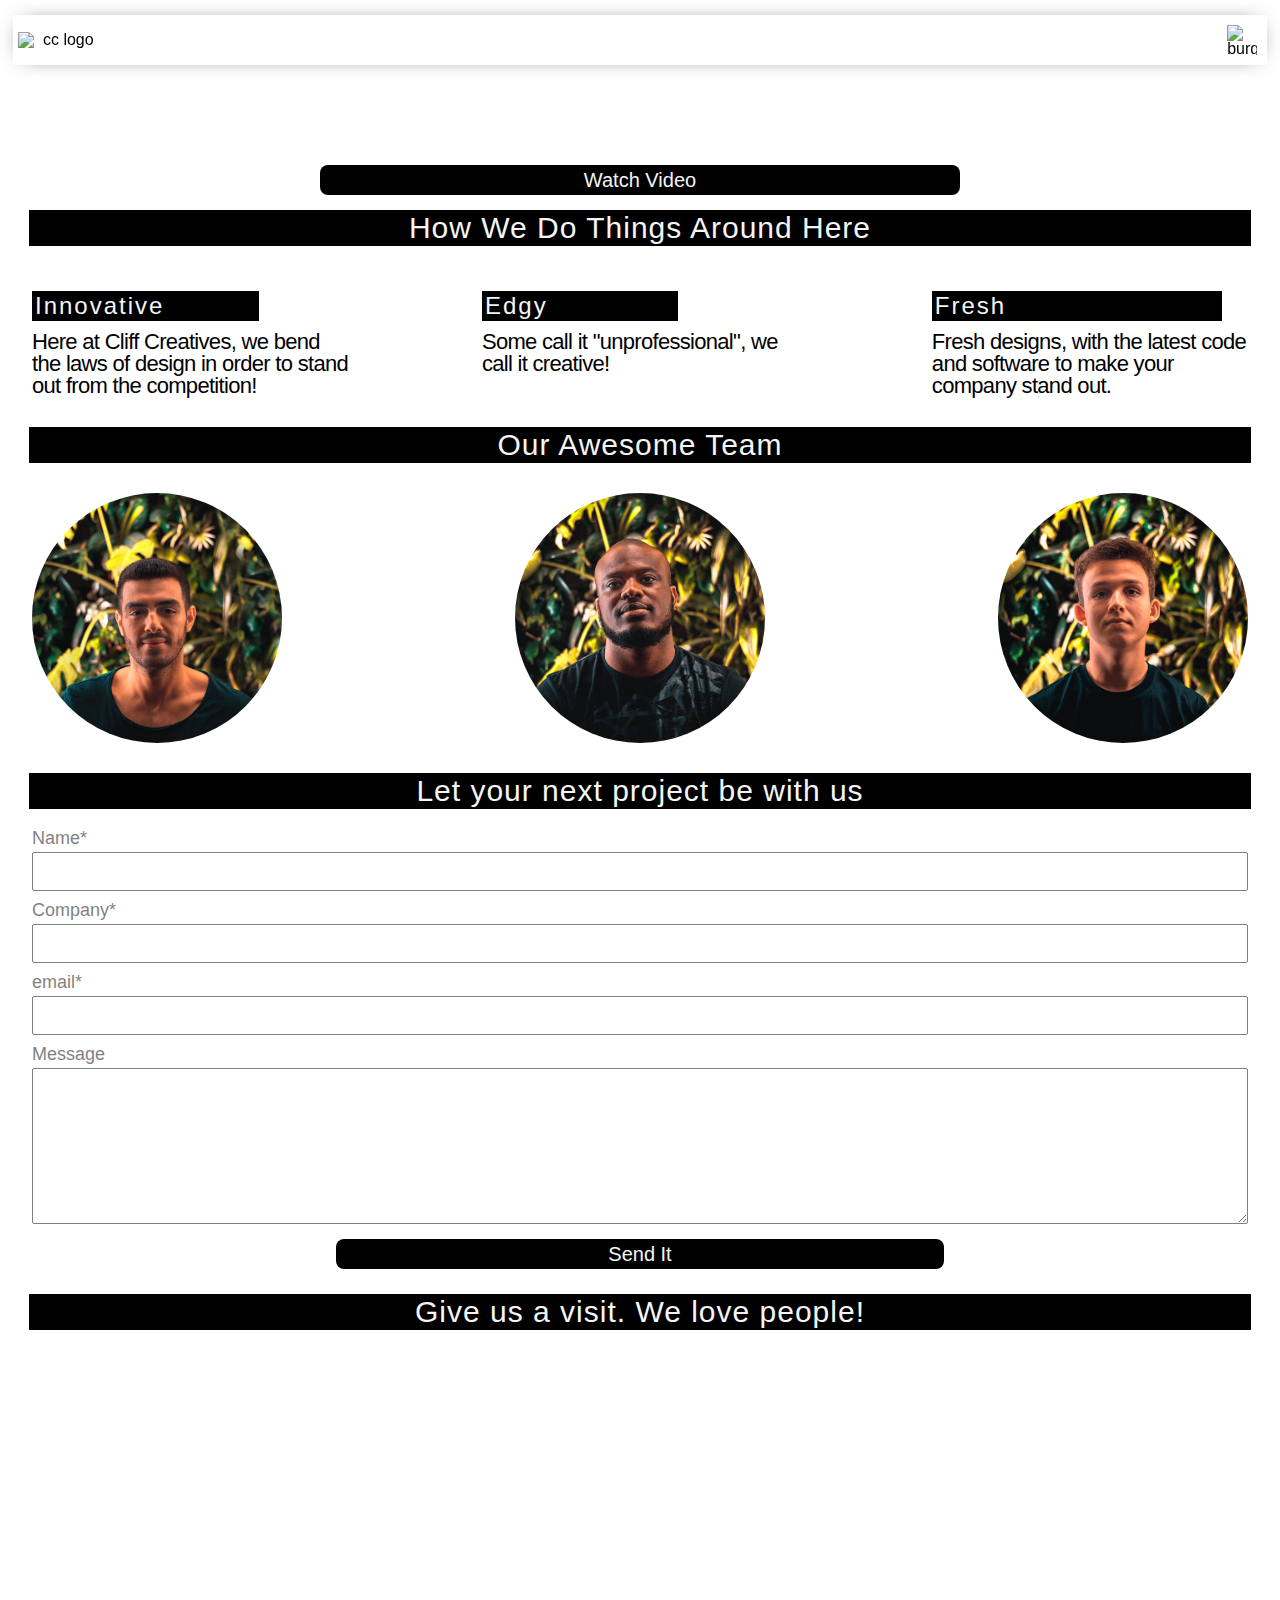
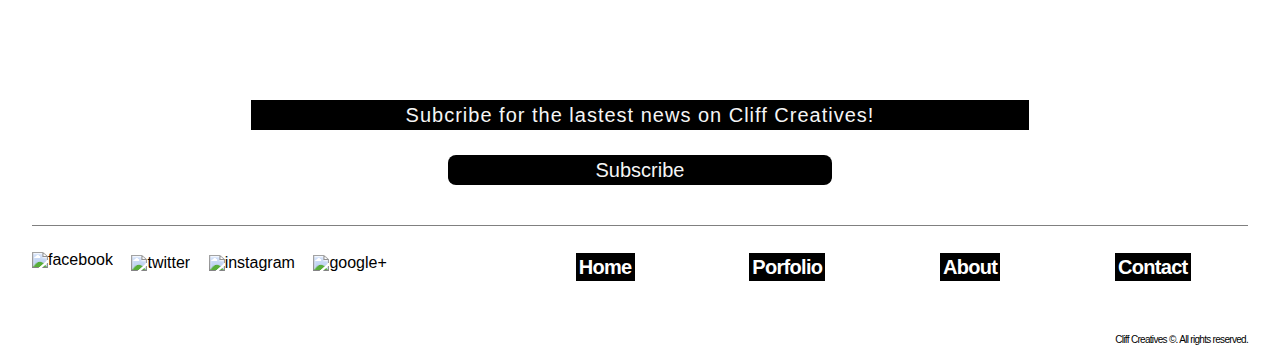
==== commit ff308a9b: "change of copy" ====
--- a/index.html
+++ b/index.html
@@ -9,6 +9,18 @@
     <title>Cliff Creatives</title>
 </head>
 <body>
+    <div class="lightbox hidden">
+        <p class="xLight">x</p>
+            <video id='lightVid'>
+                <source src='assets/video/promotional_video_cc.mp4' type='video/mp4'>    
+            </video>
+            <div class="controls">
+                <div class="play"> <img class="icon" src="images/controls/play.svg"></div>
+                <div class="line">
+                </div>
+                <div class='volume'></div>
+            </div>
+    </div>
     <div class="container">
     <h1 class='hidden'>Cliff Creatives</h1>
     
@@ -34,9 +46,8 @@
             <div class="hero">
                 <video class="videoHead" loop muted autoplay>
                     <source src='assets/video/promotional_video_cc.mp4' type='video/mp4'>
-                        
                 </video>
-                <a href="portfolio.html"><button class="moreBut">Learn More</button></a>
+                <button class="moreBut">Watch Video</button>
             </div>
             <div class="body">
             <!--HOW WE DO THINGS-->
@@ -50,12 +61,12 @@
 
                 <div class="para">
                         <h4 class="hwd2">Edgy</h4>
-                        <p>Here at Cliff Creatives, we bend the laws of design in order to stand out from the competition!</p>
+                        <p>Some call it "unprofessional", we call it creative!</p>
                 </div>
 
                 <div class="para">
                             <h4 class="hwd3">Fresh</h4>
-                            <p>Here at Cliff Creatives, we bend the laws of design in order to stand out from the competition!</p>
+                            <p>Fresh designs, with the latest code and software to make your company stand out.</p>
                 </div>
             </div>
             </div>
